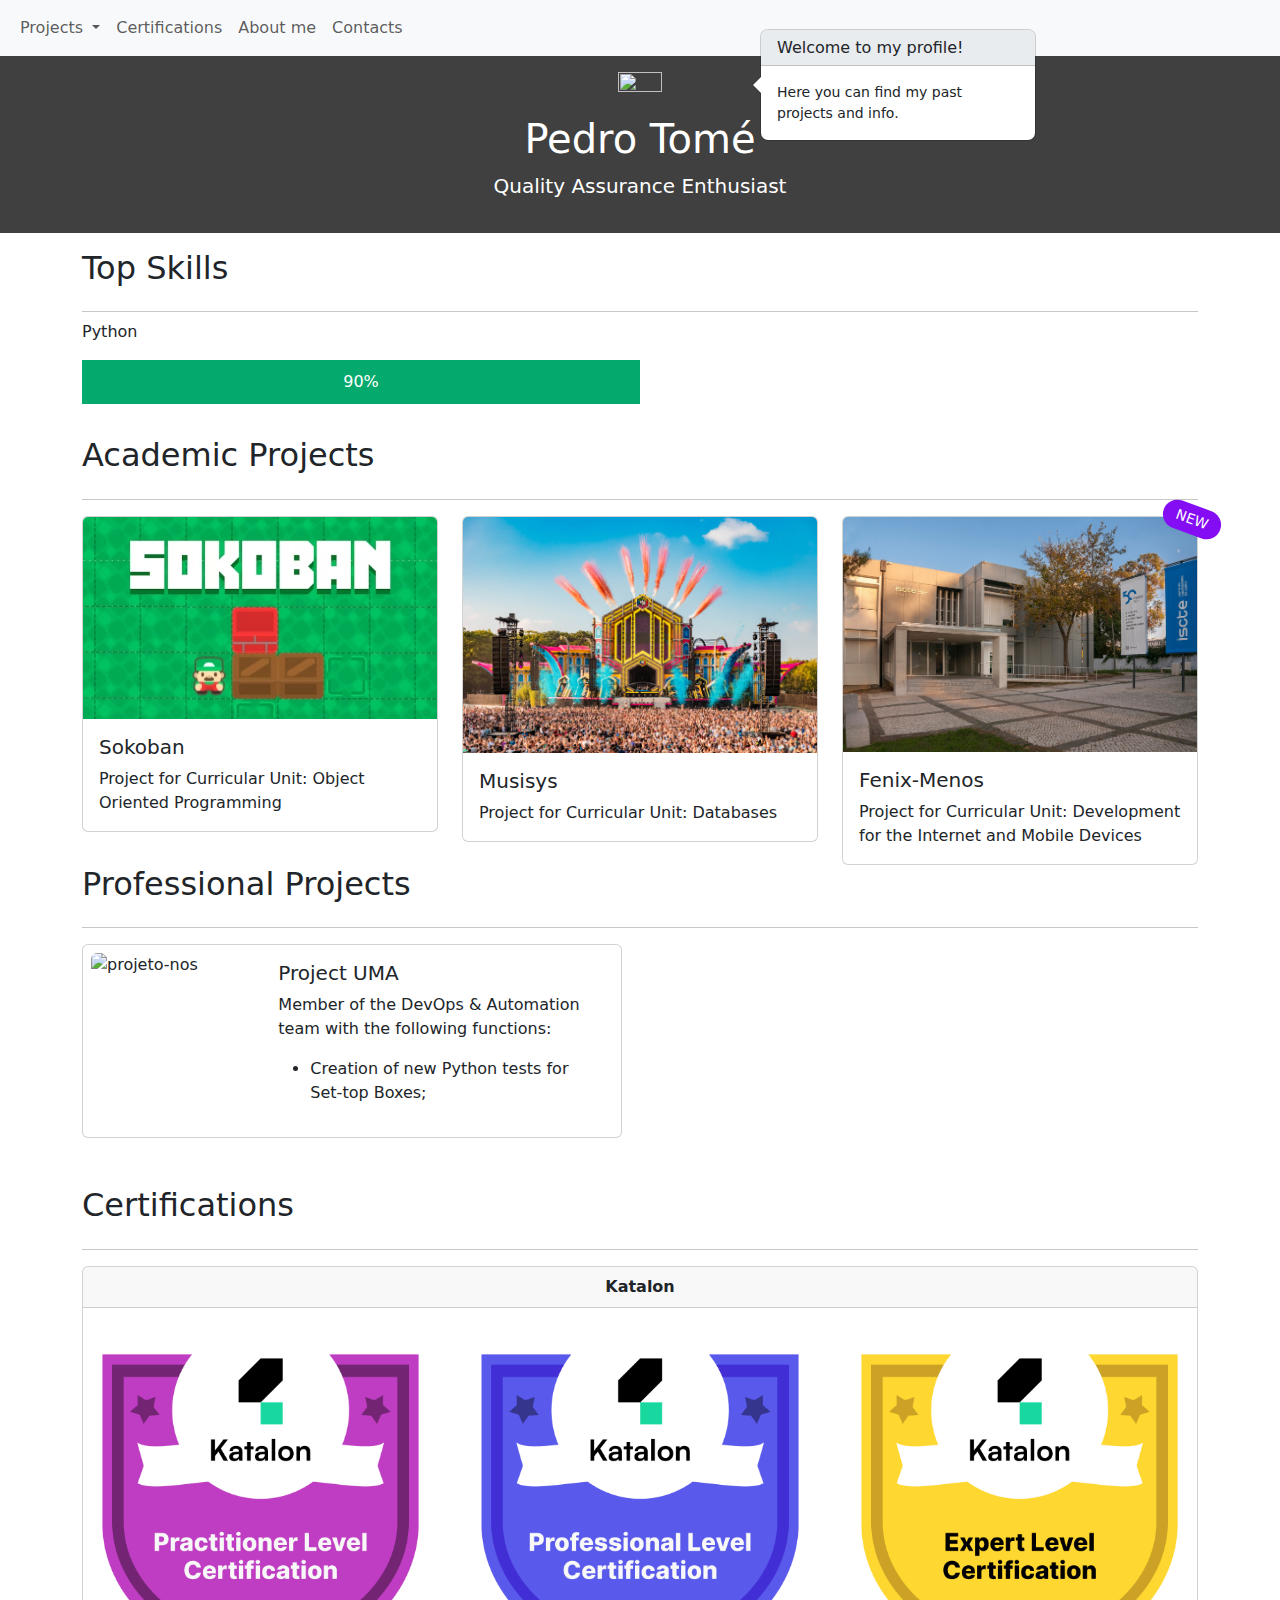
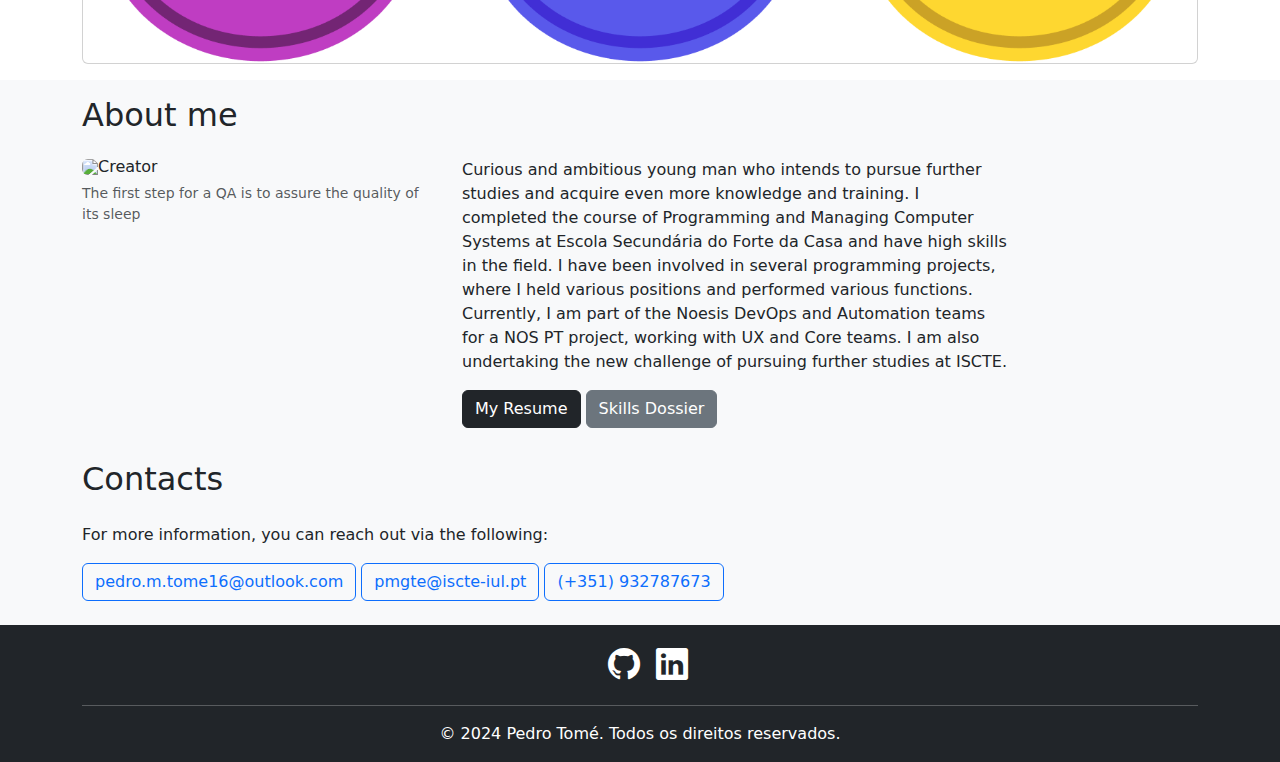
==== index.html @ 10330b14 "Added Projects" ====
<!DOCTYPE html>
<html lang="pt-br">
  <head>
    <meta charset="UTF-8" />
    <meta name="viewport" content="width=device-width, initial-scale=1.0" />
    <title>Meu Portfólio</title>
    <link
      href="https://cdn.jsdelivr.net/npm/bootstrap@5.1.3/dist/css/bootstrap.min.css"
      rel="stylesheet"
    />
    <link
      href="https://cdn.jsdelivr.net/npm/bootstrap-icons@1.11.3/font/bootstrap-icons.min.css"
      rel="stylesheet"
    />
    <link rel="stylesheet" href="index.css" />
    <script src="https://cdnjs.cloudflare.com/ajax/libs/popper.js/2.10.2/umd/popper.min.js"></script>
    <script src="https://cdn.jsdelivr.net/npm/bootstrap@5.1.3/dist/js/bootstrap.bundle.min.js"></script>
    <script src="index.js"></script>
  </head>

  <body>
    <!-- Navbar -->
    <nav class="navbar navbar-expand-lg navbar-light bg-light">
      <div class="container-fluid">
        <button
          class="navbar-toggler"
          type="button"
          data-bs-toggle="collapse"
          data-bs-target="#navbarNavDropdown"
          aria-controls="navbarNavDropdown"
          aria-expanded="false"
          aria-label="Toggle navigation"
        >
          <span class="navbar-toggler-icon"></span>
        </button>
        <div class="collapse navbar-collapse" id="navbarNavDropdown">
          <ul class="navbar-nav">
            <li class="nav-item dropdown">
              <a
                class="nav-link dropdown-toggle"
                href="#"
                id="navbarDropdownMenuLink"
                role="button"
                data-bs-toggle="dropdown"
                aria-expanded="false"
              >
                Projects
              </a>
              <ul
                class="dropdown-menu"
                aria-labelledby="navbarDropdownMenuLink"
              >
                <li>
                  <a class="dropdown-item" href="#academics">Academic </a>
                </li>
                <li>
                  <a class="dropdown-item" href="#professionals">
                    Professionals
                  </a>
                </li>
              </ul>
            </li>
            <li class="nav-item">
              <a class="nav-link" href="#certifications"> Certifications </a>
            </li>
            <li class="nav-item">
              <a class="nav-link" href="#about">About me</a>
            </li>
            <li class="nav-item">
              <a class="nav-link" href="#contact"> Contacts </a>
            </li>
          </ul>
        </div>
      </div>
    </nav>

    <a class="btn btn-secondary" id="toTop" href="#"
      ><i class="bi bi-arrow-up foot"></i
    ></a>

    <!-- Introduction Section -->
    <header class="text-white text-center py-3">
      <div class="container">
        <img
          src="static/images/avatar.png"
          id="avatar"
          class="rounded mb-3"
          data-bs-toggle="popover"
          title="Welcome to my profile!"
          data-bs-content="Here you can find my past projects and info."
        />
        <h1>Pedro Tomé</h1>
        <p class="lead">Quality Assurance Enthusiast</p>
      </div>
    </header>

    <!-- Skills Section -->
    <section id="skills" class="py-3">
      <div class="container">
        <h2 class="mb-4">Top Skills</h2>
        <hr />
        <div class="row g-2"></div>
        <div class="col">
          <p>Python</p>
        </div>
        <div class="col skills python">90%</div>
      </div>
    </section>

    <!-- Projects Section -->
    <section id="projects" class="py-3">
      <div class="container">
        <h2 class="mb-4" id="academics">Academic Projects</h2>
        <hr />
        <div class="row row-cols-1 row-cols-md-3 g-4">
          <div class="col">
            <div class="card">
              <a data-bs-toggle="modal" data-bs-target="#ProjectOOP">
                <img
                  src="static/images/POO/sokoban.jpg"
                  class="card-img-top project-img"
                  alt="Projeto 1"
                />
              </a>
              <div class="card-body">
                <h5 class="card-title">Sokoban</h5>
                <p class="card-text">
                  Project for Curricular Unit: Object Oriented Programming
                </p>
              </div>
            </div>
            <div id="sokoban"></div>
          </div>

          <div class="col">
            <div class="card">
              <a data-bs-toggle="modal" data-bs-target="#ProjectDB">
                <img
                  src="static/images/DB/musisys.jpg"
                  class="card-img-top project-img"
                  alt="Projeto 2"
                />
              </a>
              <div class="card-body">
                <h5 class="card-title">Musisys</h5>
                <p class="card-text">Project for Curricular Unit: Databases</p>
              </div>
            </div>
            <div id="musisys"></div>
          </div>

          <div class="col">
            <div class="card">
              <span class="ribbon">NEW</span>
              <a data-bs-toggle="modal" data-bs-target="#ProjectDIAM">
                <img
                  src="static/images/DIAM/iscte.jpg"
                  class="card-img-top project-img"
                  alt="Projeto 3"
                />
              </a>
              <div class="card-body">
                <h5 class="card-title">Fenix-Menos</h5>
                <p class="card-text">
                  Project for Curricular Unit: Development for the Internet and
                  Mobile Devices
                </p>
              </div>
            </div>
            <div id=""></div>
          </div>
        </div>

        <h2 class="mb-4" id="professionals">Professional Projects</h2>
        <hr />

        <div class="card mb-3" style="max-width: 540px">
          <div class="row g-0">
            <div class="col-md-4">
              <img
                src="static/images/NOS.png"
                class="img-fluid rounded-start m-2"
                alt="projeto-nos"
              />
            </div>
            <div class="col-md-8">
              <div class="card-body">
                <h5 class="card-title">Project UMA</h5>
                <p class="card-text">
                  Member of the DevOps & Automation team with the following
                  functions:
                </p>
                <ul>
                  <li>Creation of new Python tests for Set-top Boxes;</li>
                </ul>
              </div>
            </div>
          </div>
        </div>
      </div>
    </section>

    <!-- Certifications Section -->
    <section id="certifications" class="py-3">
      <div class="container">
        <h2 class="mb-4">Certifications</h2>
        <hr />
        <div class="card h-50">
          <div class="card-header text-center fw-bold">Katalon</div>
          <div class="row gy-5">
            <div class="col-4">
              <a href="https://academy.katalon.com/mcertificate/65bcf1321b29d" target="_blank">
              <img
                src="static/images/certificates/katalon-practitioner-badge.png"
                class="card-img img-fluid"
                alt="katalon1"
              />
            </a>
          </div>
          <div class="col-4">
            <a href="https://academy.katalon.com/mcertificate/65c38f03c5587" target="_blank">
              <img
                src="static/images/certificates/katalon-professional-badge.png"
                class="card-img"
                alt="katalon2"
              />
            </a>
          </div>
          <div class="col-4">
            <a href="https://academy.katalon.com/mcertificate/65c4dc4c5802c" target="_blank">
              <img
                src="static/images/certificates/katalon-expert-badge.png"
                class="card-img"
                alt="katalon3"
              />
            </a>
          </div>
          </div>
        </div>
        </div>
      </div>
    </section>

    <!-- About me Section -->
    <section id="about" class="bg-light py-3">
      <div class="container">
        <h2 class="mb-4">About me</h2>
        <div class="row">
          <div class="col-lg-4">
            <figure class="figure">
              <img
                src="static/images/Profile.PNG"
                class="figure-img img-fluid rounded"
                alt="Creator"
              />
              <figcaption class="figure-caption">
                The first step for a QA is to assure the quality of its sleep
              </figcaption>
            </figure>
          </div>
          <div class="col-lg-6">
            <p>
              Curious and ambitious young man who intends to pursue further
              studies and acquire even more knowledge and training. I completed
              the course of Programming and Managing Computer Systems at Escola
              Secundária do Forte da Casa and have high skills in the field. I
              have been involved in several programming projects, where I held
              various positions and performed various functions. Currently, I am
              part of the Noesis DevOps and Automation teams for a NOS PT
              project, working with UX and Core teams. I am also undertaking the
              new challenge of pursuing further studies at ISCTE.
            </p>
            <div class="d-grid gap-2 col-6 mx-auto"></div>
            <a
              href="my-resume.pdf"
              target="_blank"
              class="btn btn-dark"
              type="button"
              >My Resume</a
            >
            <a href="" target="_blank" class="btn btn-secondary" type="button"> Skills Dossier </a>
          </div>
        </div>
      </div>
    </section>

    <!-- Contacts Section -->
    <section id="contact" class="bg-light py-3">
      <div class="container">
        <h2 class="mb-4">Contacts</h2>
        <div class="row">
          <div class="col-lg-12">
            <p>For more information, you can reach out via the following:</p>
            <a
              type="button"
              class="btn btn-outline-primary mb-2"
              href="mailto: pedro.m.tome16@outlook.com"
            >
              pedro.m.tome16@outlook.com
            </a>
            <a
              type="button"
              class="btn btn-outline-primary mb-2"
              href="mailto: pmgte@iscte-iul.pt"
            >
              pmgte@iscte-iul.pt
            </a>
            <a
              type="button"
              class="btn btn-outline-primary mb-2"
              href="tel: 351932787673"
            >
              (+351) 932787673
            </a>
          </div>
        </div>
      </div>
    </section>

    <!-- Footer -->
    <footer class="bg-dark text-white text-center py-3">
      <div class="container">
        <ul class="nav justify-content-center">
          <li class="ms-3">
            <a href="https://github.com/Ptome2000"
              ><i class="bi bi-github foot"></i
            ></a>
          </li>
          <li class="ms-3">
            <a href="https://www.linkedin.com/in/tom%C3%A9pedro/?locale=en_US"
              ><i class="bi bi-linkedin foot"></i
            ></a>
          </li>
        </ul>
        <hr />
        <p class="mb-0">© 2024 Pedro Tomé. Todos os direitos reservados.</p>
      </div>
    </footer>
  </body>
</html>
---- index.css ----
.project-img {
  width: 100%;
  height: auto;
  cursor: pointer;
}

header {
  background-color: #404040;
}

#avatar {
  width: 20%;
  height: 50%;
  cursor: pointer;
}

figure {
  object-fit: contain;
  max-width: 100%;
}

.foot {
  font-size: 32px;
  color: white;
}

.ribbon {
  width: 60px;
  font-size: 14px;
  padding: 4px;
  position: absolute;
  right: -25px;
  top: -12px;
  text-align: center;
  border-radius: 25px;
  transform: rotate(20deg);
  background-color: #840df3;
  color: white;
}

.certificate {
  max-width: 200px;
}

/*  Back to Top Button  */

#toTop {
  display: none;
  position: fixed;
  bottom: 20px;
  right: 30px;
  z-index: 99;
  cursor: pointer;
}

#toTop:hover {
  background-color: #555;
}

/*  Skills  */

* {box-sizing:border-box}

.skills {
  text-align: center;
  padding-top: 10px;
  padding-bottom: 10px;
  color: white;
}

.python {width: 50%; background-color: #04AA6D;}

/*  Projects Gallery  */

.modal-body img {
  max-width: 100%;
  height: auto;
  transition: transform 0.2s ease-in-out;
}
.modal-body img:hover {
  transform: scale(1.8);
  cursor: zoom-in;
}
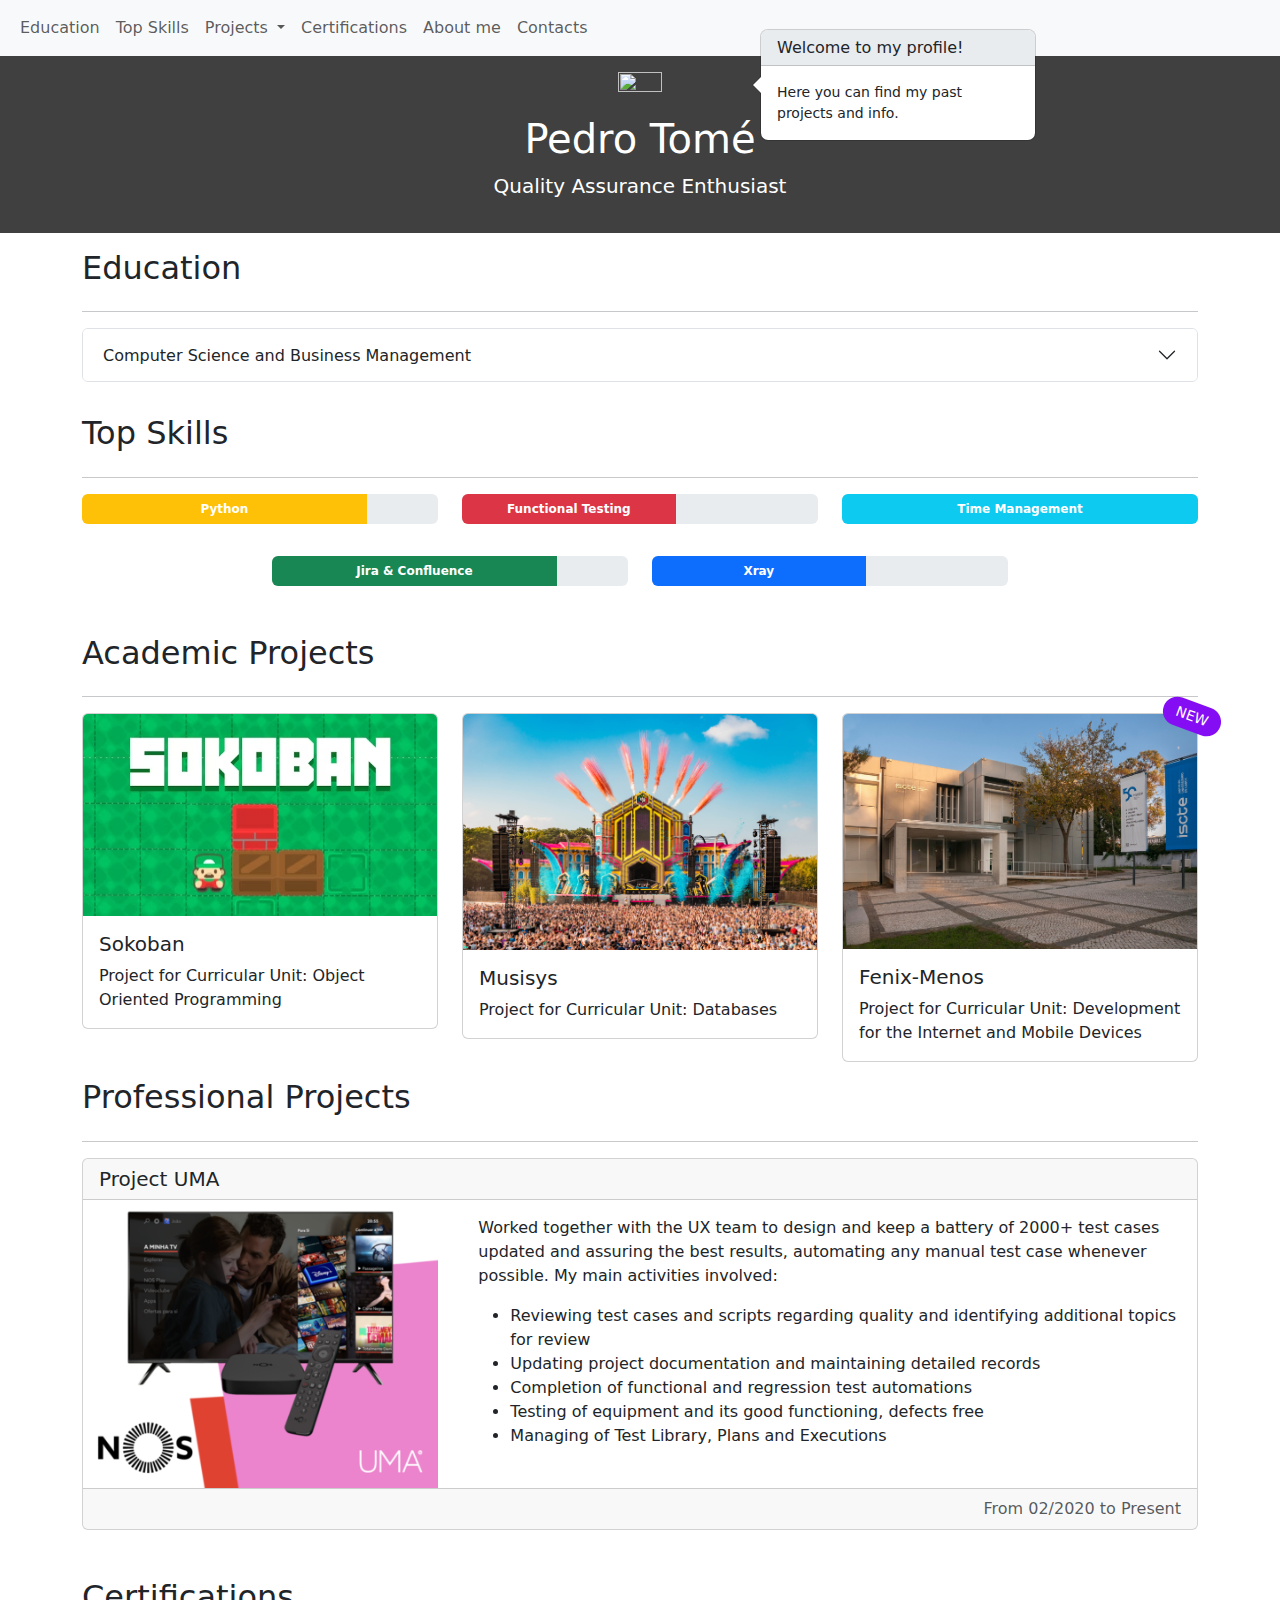
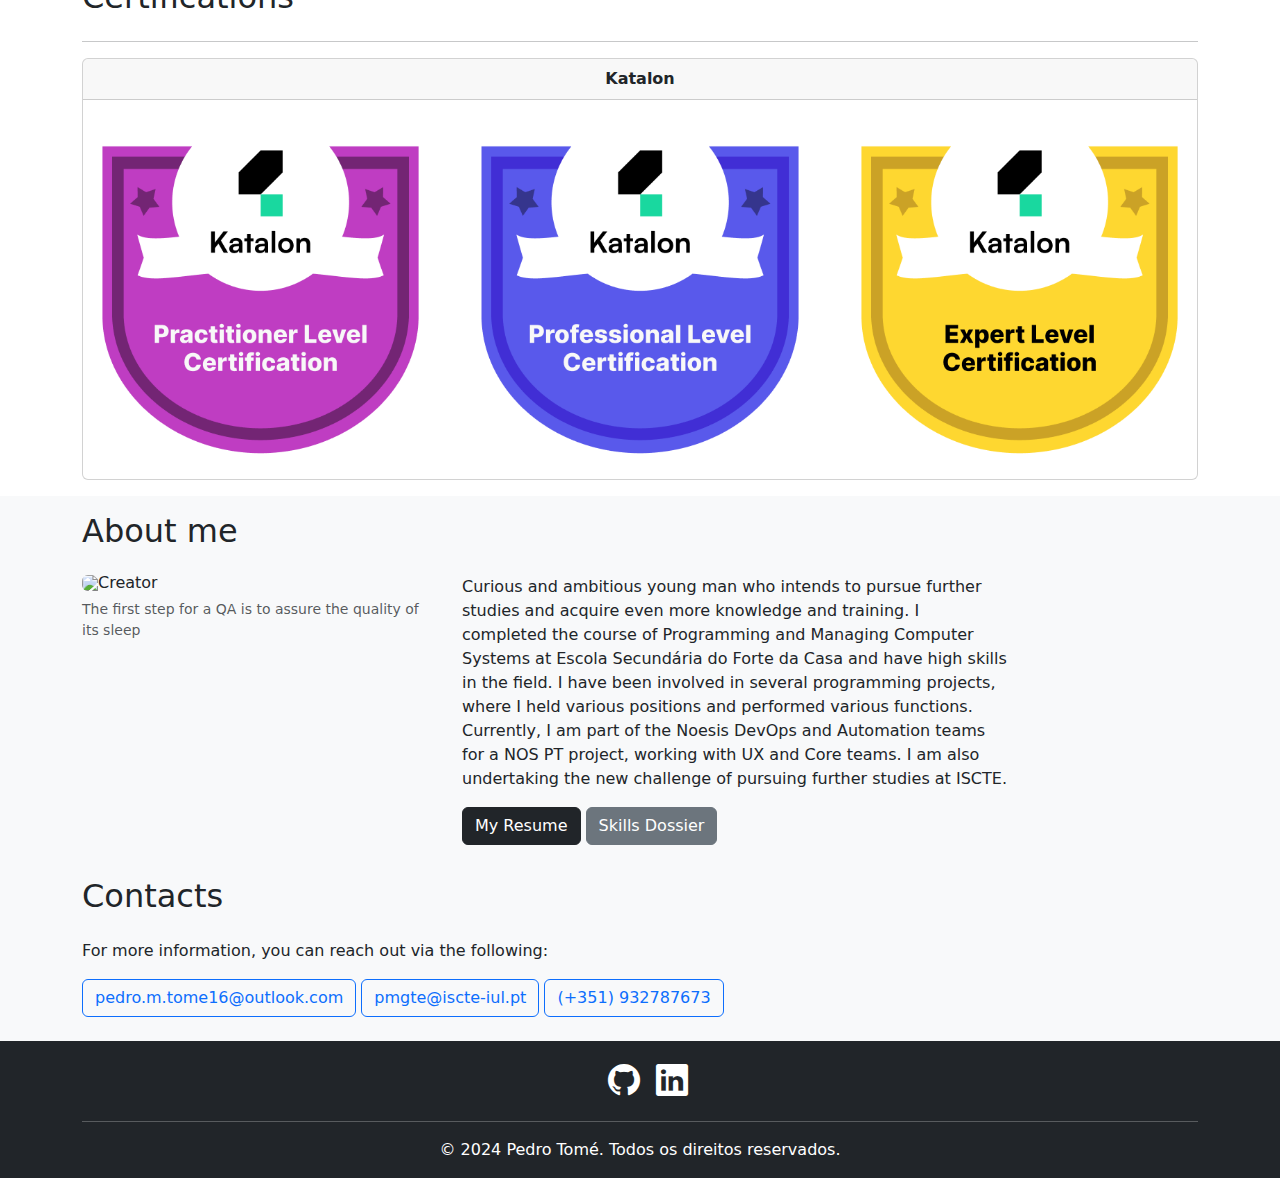
==== commit d1bd6cec: "Divided pages and added Education" ====
--- a/index.html
+++ b/index.html
@@ -1,11 +1,11 @@
 <!DOCTYPE html>
-<html lang="pt-br">
+<html lang="en_US">
   <head>
     <meta charset="UTF-8" />
     <meta name="viewport" content="width=device-width, initial-scale=1.0" />
     <title>Meu Portfólio</title>
     <link
-      href="https://cdn.jsdelivr.net/npm/bootstrap@5.1.3/dist/css/bootstrap.min.css"
+      href="https://cdn.jsdelivr.net/npm/bootstrap@5.3.3/dist/css/bootstrap.min.css"
       rel="stylesheet"
     />
     <link
@@ -14,13 +14,13 @@
     />
     <link rel="stylesheet" href="index.css" />
     <script src="https://cdnjs.cloudflare.com/ajax/libs/popper.js/2.10.2/umd/popper.min.js"></script>
-    <script src="https://cdn.jsdelivr.net/npm/bootstrap@5.1.3/dist/js/bootstrap.bundle.min.js"></script>
+    <script src="https://cdn.jsdelivr.net/npm/bootstrap@5.3.3/dist/js/bootstrap.bundle.min.js"></script>
     <script src="index.js"></script>
   </head>
 
   <body>
     <!-- Navbar -->
-    <nav class="navbar navbar-expand-lg navbar-light bg-light">
+    <nav class="navbar navbar-expand-lg bg-light">
       <div class="container-fluid">
         <button
           class="navbar-toggler"
@@ -35,6 +35,12 @@
         </button>
         <div class="collapse navbar-collapse" id="navbarNavDropdown">
           <ul class="navbar-nav">
+            <li class="nav-item">
+              <a class="nav-link" href="#education"> Education </a>
+            </li>
+            <li class="nav-item">
+              <a class="nav-link" href="#skills"> Top Skills </a>
+            </li>
             <li class="nav-item dropdown">
               <a
                 class="nav-link dropdown-toggle"
@@ -94,16 +100,73 @@
       </div>
     </header>
 
+    <!-- Education Section -->
+    <section id="education" class="py-3"></section>
+
     <!-- Skills Section -->
     <section id="skills" class="py-3">
       <div class="container">
         <h2 class="mb-4">Top Skills</h2>
         <hr />
-        <div class="row g-2"></div>
-        <div class="col">
-          <p>Python</p>
-        </div>
-        <div class="col skills python">90%</div>
+        <div class="row pb-3">
+          <div class="col col-4 pb-3">
+            <div class="progress">
+              <div
+                class="progress-bar bg-warning"
+                role="progressbar"
+                style="width: 80%"
+              >
+                <b> Python </b>
+              </div>
+            </div>
+          </div>
+          <div class="col col-4">
+            <div class="progress">
+              <div
+                class="progress-bar bg-danger"
+                role="progressbar"
+                style="width: 60%"
+              >
+                <b> Functional Testing </b>
+              </div>
+            </div>
+          </div>
+          <div class="col col-4">
+            <div class="progress">
+              <div
+                class="progress-bar bg-info"
+                role="progressbar"
+                style="width: 100%"
+              >
+                <b> Time Management </b>
+              </div>
+            </div>
+          </div>
+        </div>
+        <div class="row justify-content-center pb-3">
+          <div class="col col-4">
+            <div class="progress">
+              <div
+                class="progress-bar bg-success"
+                role="progressbar"
+                style="width: 80%"
+              >
+                <b> Jira & Confluence </b>
+              </div>
+            </div>
+          </div>
+          <div class="col col-4">
+            <div class="progress">
+              <div
+                class="progress-bar"
+                role="progressbar"
+                style="width: 60%"
+              >
+                <b> Xray </b>
+              </div>
+            </div>
+          </div>
+        </div>
       </div>
     </section>
 
@@ -170,76 +233,16 @@
             <div id=""></div>
           </div>
         </div>
-
+      </div>
+      <div class="container pt-3">
         <h2 class="mb-4" id="professionals">Professional Projects</h2>
         <hr />
-
-        <div class="card mb-3" style="max-width: 540px">
-          <div class="row g-0">
-            <div class="col-md-4">
-              <img
-                src="static/images/NOS.png"
-                class="img-fluid rounded-start m-2"
-                alt="projeto-nos"
-              />
-            </div>
-            <div class="col-md-8">
-              <div class="card-body">
-                <h5 class="card-title">Project UMA</h5>
-                <p class="card-text">
-                  Member of the DevOps & Automation team with the following
-                  functions:
-                </p>
-                <ul>
-                  <li>Creation of new Python tests for Set-top Boxes;</li>
-                </ul>
-              </div>
-            </div>
-          </div>
-        </div>
+        <div id="uma"></div>
       </div>
     </section>
 
     <!-- Certifications Section -->
-    <section id="certifications" class="py-3">
-      <div class="container">
-        <h2 class="mb-4">Certifications</h2>
-        <hr />
-        <div class="card h-50">
-          <div class="card-header text-center fw-bold">Katalon</div>
-          <div class="row gy-5">
-            <div class="col-4">
-              <a href="https://academy.katalon.com/mcertificate/65bcf1321b29d" target="_blank">
-              <img
-                src="static/images/certificates/katalon-practitioner-badge.png"
-                class="card-img img-fluid"
-                alt="katalon1"
-              />
-            </a>
-          </div>
-          <div class="col-4">
-            <a href="https://academy.katalon.com/mcertificate/65c38f03c5587" target="_blank">
-              <img
-                src="static/images/certificates/katalon-professional-badge.png"
-                class="card-img"
-                alt="katalon2"
-              />
-            </a>
-          </div>
-          <div class="col-4">
-            <a href="https://academy.katalon.com/mcertificate/65c4dc4c5802c" target="_blank">
-              <img
-                src="static/images/certificates/katalon-expert-badge.png"
-                class="card-img"
-                alt="katalon3"
-              />
-            </a>
-          </div>
-          </div>
-        </div>
-        </div>
-      </div>
-    </section>
+    <section id="certifications" class="py-3"></section>
 
     <!-- About me Section -->
     <section id="about" class="bg-light py-3">
@@ -272,13 +275,20 @@
             </p>
             <div class="d-grid gap-2 col-6 mx-auto"></div>
             <a
-              href="my-resume.pdf"
+              href="https://iscteiul365-my.sharepoint.com/:b:/g/personal/pmgte_iscte-iul_pt/EX5CO8AGnVdAthfeQOK3IkMB9-6FWbbJbUjKZ4DPQ3EklA?e=v0QK7k"
               target="_blank"
               class="btn btn-dark"
               type="button"
               >My Resume</a
             >
-            <a href="" target="_blank" class="btn btn-secondary" type="button"> Skills Dossier </a>
+            <a
+              href="https://iscteiul365-my.sharepoint.com/:b:/g/personal/pmgte_iscte-iul_pt/Eb4lFfUfYf1MhGK3lP5lvcQB3fakcLjzhRENbqZ-ICimYg?e=LXNDDp"
+              target="_blank"
+              class="btn btn-secondary"
+              type="button"
+            >
+              Skills Dossier
+            </a>
           </div>
         </div>
       </div>
@@ -337,4 +347,4 @@
       </div>
     </footer>
   </body>
-</html>+</html>
--- a/index.css
+++ b/index.css
@@ -42,6 +42,10 @@
   max-width: 200px;
 }
 
+.progress {
+  height: 30px;
+}
+
 /*  Back to Top Button  */
 
 #toTop {
@@ -57,19 +61,6 @@
   background-color: #555;
 }
 
-/*  Skills  */
-
-* {box-sizing:border-box}
-
-.skills {
-  text-align: center;
-  padding-top: 10px;
-  padding-bottom: 10px;
-  color: white;
-}
-
-.python {width: 50%; background-color: #04AA6D;}
-
 /*  Projects Gallery  */
 
 .modal-body img {
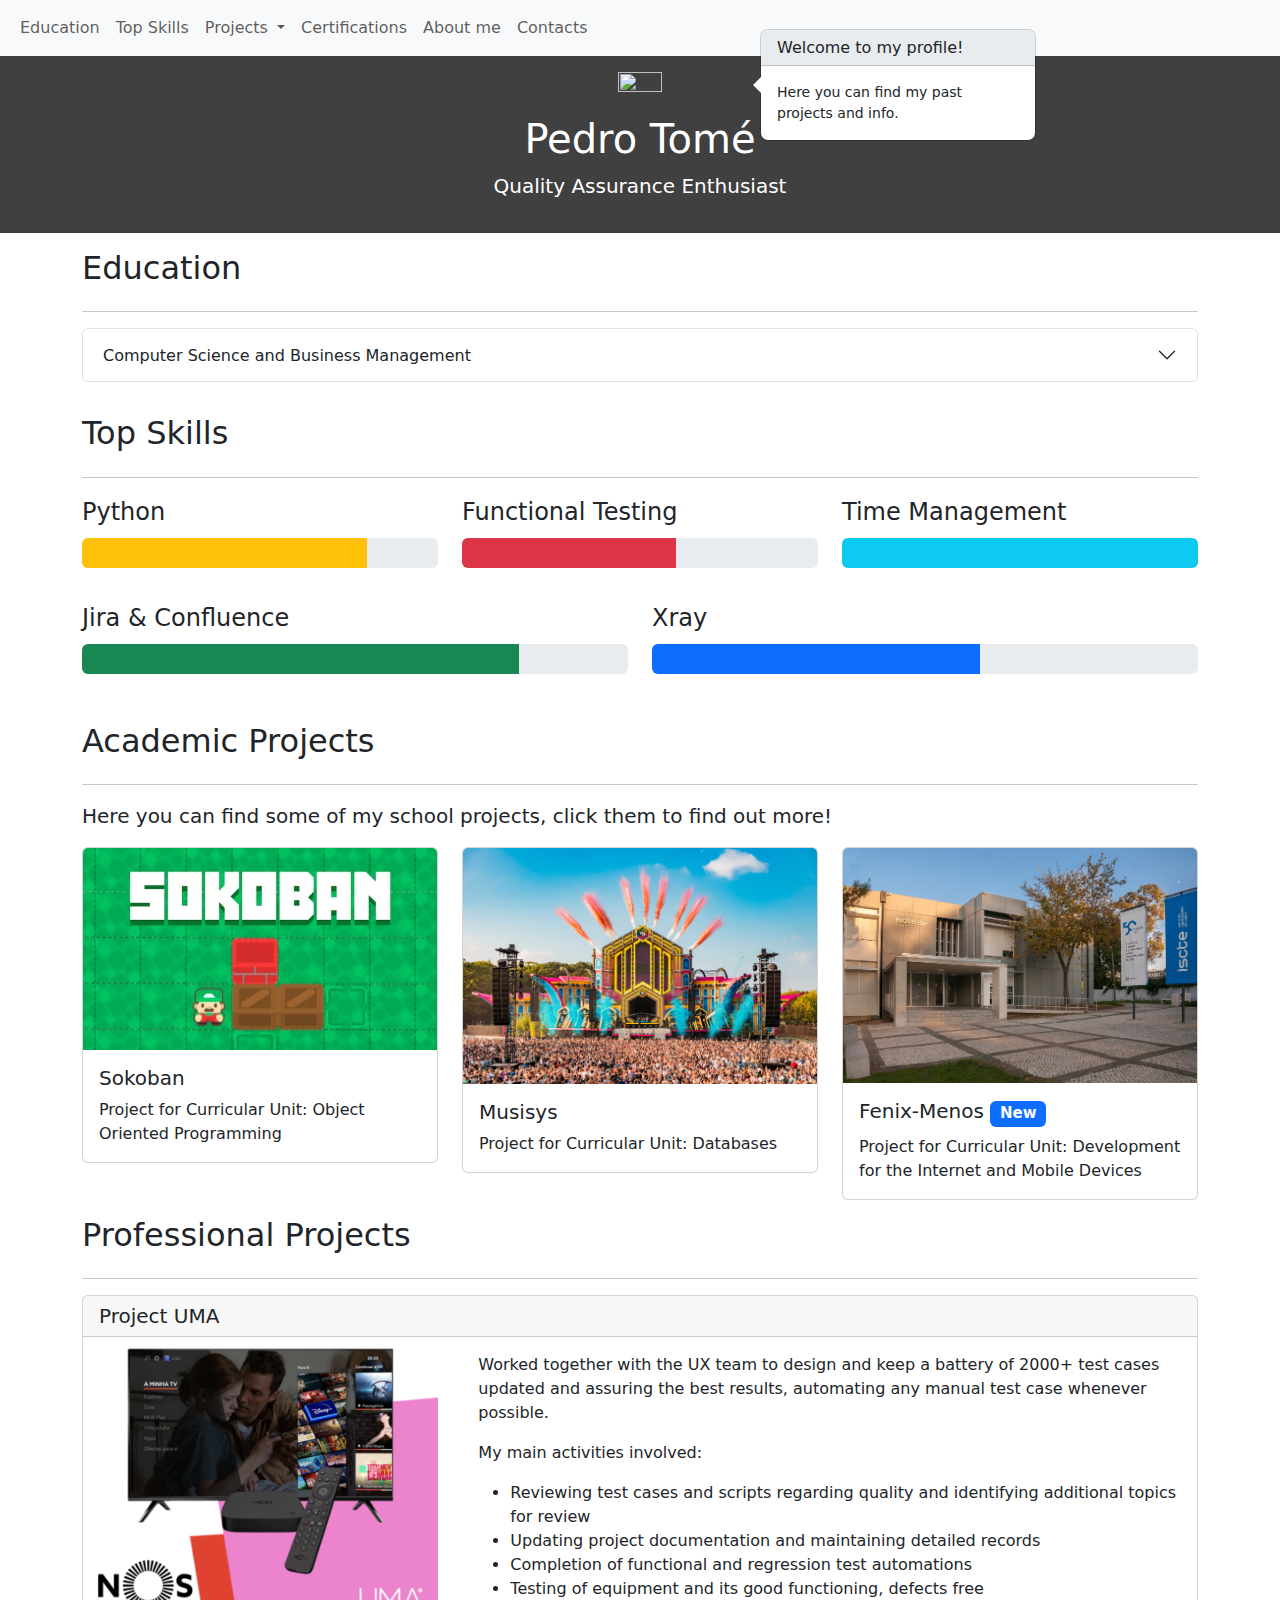
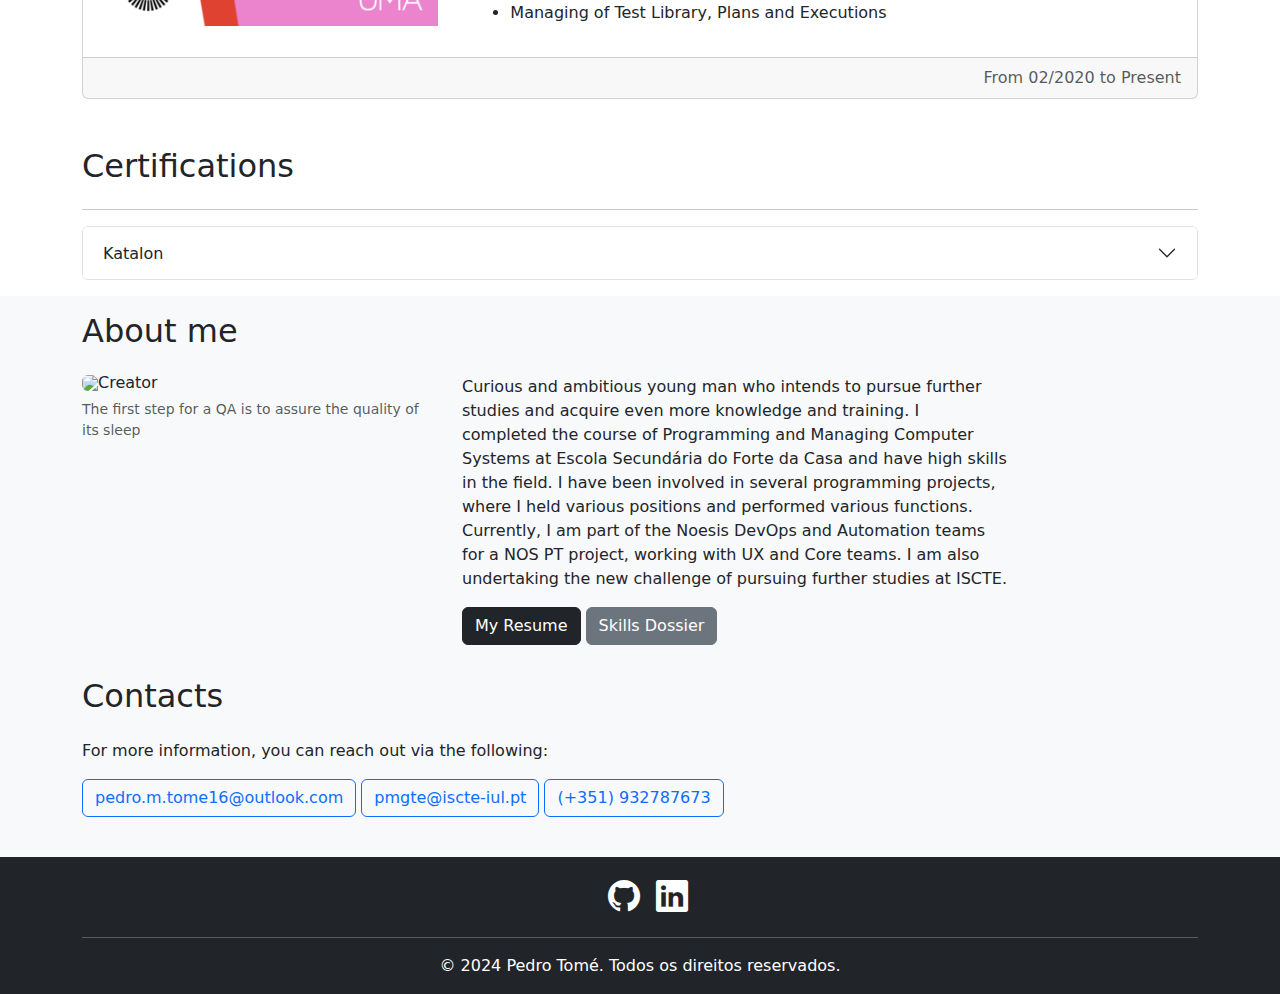
==== commit f7c1efd3: "Error Fixes and Reactive Rows" ====
--- a/index.html
+++ b/index.html
@@ -3,7 +3,8 @@
   <head>
     <meta charset="UTF-8" />
     <meta name="viewport" content="width=device-width, initial-scale=1.0" />
-    <title>Meu Portfólio</title>
+    <title>Pedro's Portfolio</title>
+    <link rel="icon" type="image/x-icon" href="static/images/portfolio.png">
     <link
       href="https://cdn.jsdelivr.net/npm/bootstrap@5.3.3/dist/css/bootstrap.min.css"
       rel="stylesheet"
@@ -84,7 +85,7 @@
       ><i class="bi bi-arrow-up foot"></i
     ></a>
 
-    <!-- Introduction Section -->
+    <!-- Banner Section -->
     <header class="text-white text-center py-3">
       <div class="container">
         <img
@@ -104,77 +105,16 @@
     <section id="education" class="py-3"></section>
 
     <!-- Skills Section -->
-    <section id="skills" class="py-3">
-      <div class="container">
-        <h2 class="mb-4">Top Skills</h2>
-        <hr />
-        <div class="row pb-3">
-          <div class="col col-4 pb-3">
-            <div class="progress">
-              <div
-                class="progress-bar bg-warning"
-                role="progressbar"
-                style="width: 80%"
-              >
-                <b> Python </b>
-              </div>
-            </div>
-          </div>
-          <div class="col col-4">
-            <div class="progress">
-              <div
-                class="progress-bar bg-danger"
-                role="progressbar"
-                style="width: 60%"
-              >
-                <b> Functional Testing </b>
-              </div>
-            </div>
-          </div>
-          <div class="col col-4">
-            <div class="progress">
-              <div
-                class="progress-bar bg-info"
-                role="progressbar"
-                style="width: 100%"
-              >
-                <b> Time Management </b>
-              </div>
-            </div>
-          </div>
-        </div>
-        <div class="row justify-content-center pb-3">
-          <div class="col col-4">
-            <div class="progress">
-              <div
-                class="progress-bar bg-success"
-                role="progressbar"
-                style="width: 80%"
-              >
-                <b> Jira & Confluence </b>
-              </div>
-            </div>
-          </div>
-          <div class="col col-4">
-            <div class="progress">
-              <div
-                class="progress-bar"
-                role="progressbar"
-                style="width: 60%"
-              >
-                <b> Xray </b>
-              </div>
-            </div>
-          </div>
-        </div>
-      </div>
-    </section>
+    <section id="skills" class="py-3"></section>
 
     <!-- Projects Section -->
     <section id="projects" class="py-3">
       <div class="container">
-        <h2 class="mb-4" id="academics">Academic Projects</h2>
+        <h2 class="mb-4" id="academics">Academic Projects </h2>
         <hr />
+        <p class="lead">
+          Here you can find some of my school projects, click them to find out more!
+        </p>
         <div class="row row-cols-1 row-cols-md-3 g-4">
           <div class="col">
             <div class="card">
@@ -214,7 +154,6 @@
 
           <div class="col">
             <div class="card">
-              <span class="ribbon">NEW</span>
               <a data-bs-toggle="modal" data-bs-target="#ProjectDIAM">
                 <img
                   src="static/images/DIAM/iscte.jpg"
@@ -223,7 +162,7 @@
                 />
               </a>
               <div class="card-body">
-                <h5 class="card-title">Fenix-Menos</h5>
+                <h5 class="card-title">Fenix-Menos <span class="badge bg-primary">New</span> </h5>
                 <p class="card-text">
                   Project for Curricular Unit: Development for the Internet and
                   Mobile Devices
@@ -297,33 +236,35 @@
     <!-- Contacts Section -->
     <section id="contact" class="bg-light py-3">
       <div class="container">
-        <h2 class="mb-4">Contacts</h2>
-        <div class="row">
-          <div class="col-lg-12">
-            <p>For more information, you can reach out via the following:</p>
-            <a
-              type="button"
-              class="btn btn-outline-primary mb-2"
-              href="mailto: pedro.m.tome16@outlook.com"
-            >
-              pedro.m.tome16@outlook.com
-            </a>
-            <a
-              type="button"
-              class="btn btn-outline-primary mb-2"
-              href="mailto: pmgte@iscte-iul.pt"
-            >
-              pmgte@iscte-iul.pt
-            </a>
-            <a
-              type="button"
-              class="btn btn-outline-primary mb-2"
-              href="tel: 351932787673"
-            >
-              (+351) 932787673
-            </a>
-          </div>
-        </div>
+        <address>
+          <h2 class="mb-4">Contacts</h2>
+          <div class="row">
+            <div class="col-lg-12">
+              <p>For more information, you can reach out via the following:</p>
+              <a
+                type="button"
+                class="btn btn-outline-primary mb-2"
+                href="mailto: pedro.m.tome16@outlook.com"
+              >
+                pedro.m.tome16@outlook.com
+              </a>
+              <a
+                type="button"
+                class="btn btn-outline-primary mb-2"
+                href="mailto: pmgte@iscte-iul.pt"
+              >
+                pmgte@iscte-iul.pt
+              </a>
+              <a
+                type="button"
+                class="btn btn-outline-primary mb-2"
+                href="tel: 351932787673"
+              >
+                (+351) 932787673
+              </a>
+            </div>
+          </div>
+        </address>
       </div>
     </section>
 
--- a/index.css
+++ b/index.css
@@ -25,8 +25,8 @@
 }
 
 .ribbon {
-  width: 60px;
-  font-size: 14px;
+  width: 100px;
+  font-size: 20px;
   padding: 4px;
   position: absolute;
   right: -25px;
@@ -34,7 +34,7 @@
   text-align: center;
   border-radius: 25px;
   transform: rotate(20deg);
-  background-color: #840df3;
+  background-color: #0d6efd;
   color: white;
 }
 
